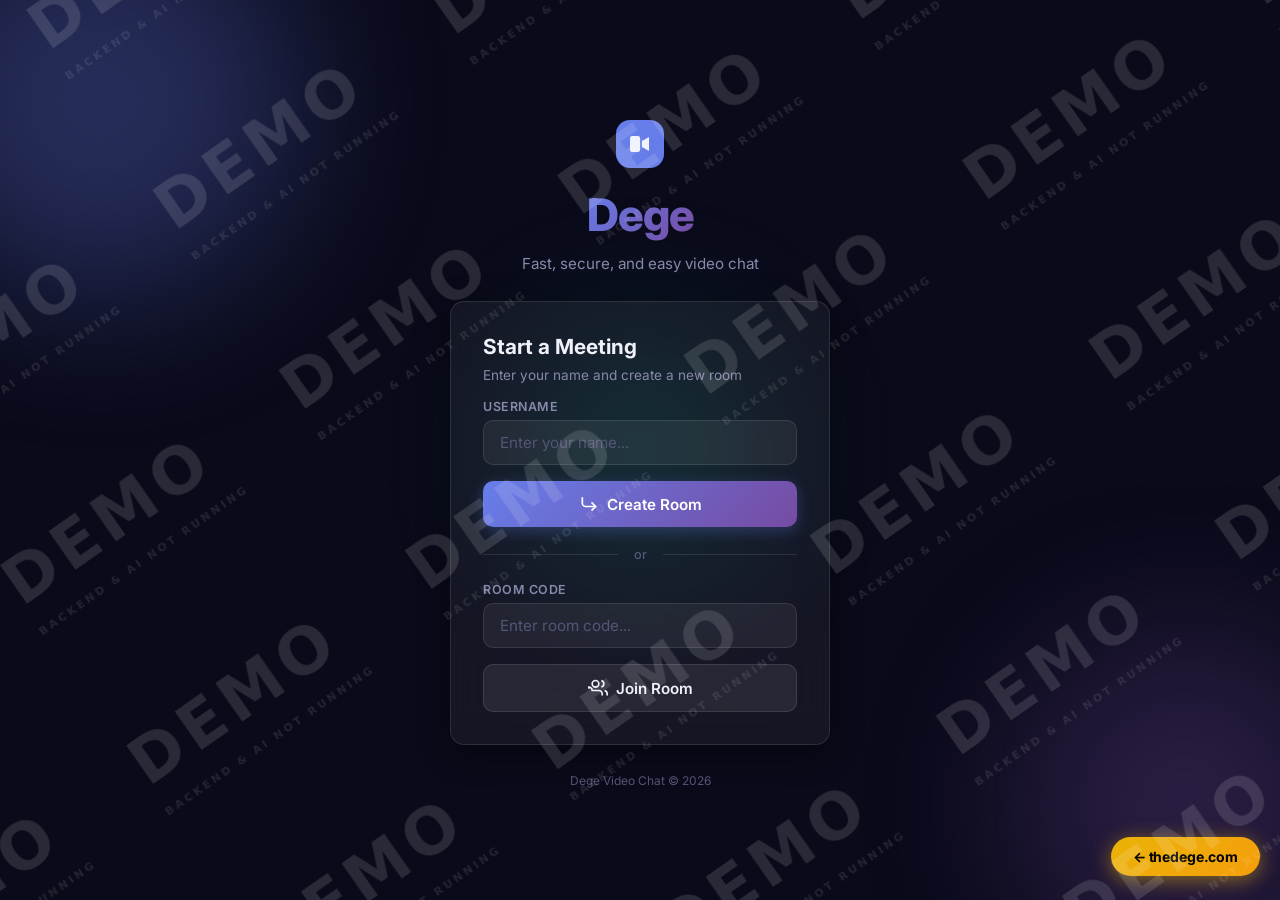
==== static/index.html @ 129a2645 "Initial commit: Dege-Video-Chat FastAPI WebRTC backend" ====
<!DOCTYPE html>
<html lang="tr">
<head>
    <meta charset="UTF-8">
    <meta name="viewport" content="width=device-width, initial-scale=1.0">
    <title>Dege Video Chat</title>
    <meta name="description" content="Dege - Fast, secure, easy video chat">
    <link rel="preconnect" href="https://fonts.googleapis.com">
    <link href="https://fonts.googleapis.com/css2?family=Inter:wght@300;400;500;600;700;800;900&display=swap" rel="stylesheet">
    <link rel="stylesheet" href="style.css">
</head>
<body class="landing-page">
    <style>
      .back-btn {
        position: fixed;
        bottom: 24px;
        right: 20px;
        z-index: 99999;
        background: linear-gradient(135deg, #eab308, #f59e0b);
        color: #000;
        padding: 11px 22px;
        border-radius: 50px;
        font-weight: 700;
        text-decoration: none;
        font-family: 'Inter', sans-serif;
        box-shadow: 0 4px 20px rgba(234,179,8,0.5);
        font-size: 14px;
        transition: all 0.2s;
        white-space: nowrap;
        display: flex;
        align-items: center;
        gap: 7px;
        animation: btnPulse 2.5s ease-in-out infinite;
        letter-spacing: -0.01em;
      }
      .back-btn:hover {
        transform: scale(1.06);
        box-shadow: 0 6px 28px rgba(234,179,8,0.7);
        animation: none;
      }
      @keyframes btnPulse {
        0%, 100% { box-shadow: 0 4px 20px rgba(234,179,8,0.5), 0 0 0 0 rgba(234,179,8,0.3); }
        50% { box-shadow: 0 4px 20px rgba(234,179,8,0.5), 0 0 0 8px rgba(234,179,8,0); }
      }
    </style>
    <a href="https://thedege.com" class="back-btn">
      &larr; thedege.com
    </a>
    <!-- DEMO Watermark -->
    <div style="position:fixed;inset:0;z-index:2147483647;pointer-events:none;overflow:hidden;">
      <svg xmlns='http://www.w3.org/2000/svg' width='100%' height='100%' style='position:absolute;inset:0;'>
        <defs>
          <pattern id='wm' x='0' y='0' width='340' height='220' patternUnits='userSpaceOnUse' patternTransform='rotate(-35)'>
            <text x='10' y='70' font-family='system-ui,sans-serif' font-size='64' font-weight='900' fill='rgba(255,255,255,0.13)' letter-spacing='6'>DEMO</text>
            <text x='10' y='105' font-family='system-ui,sans-serif' font-size='11' font-weight='700' fill='rgba(255,255,255,0.1)' letter-spacing='3'>BACKEND &amp; AI NOT RUNNING</text>
          </pattern>
        </defs>
        <rect width='100%' height='100%' fill='url(#wm)'/>
      </svg>
    </div>
    <!-- Animated background -->
    <div class="bg-animation">
        <div class="bg-orb bg-orb-1"></div>
        <div class="bg-orb bg-orb-2"></div>
        <div class="bg-orb bg-orb-3"></div>
    </div>

    <div class="landing-container">
        <!-- Logo / Brand -->
        <div class="brand">
            <div class="brand-icon">
                <svg width="48" height="48" viewBox="0 0 48 48" fill="none">
                    <rect width="48" height="48" rx="14" fill="url(#grad1)"/>
                    <path d="M14 18C14 16.8954 14.8954 16 16 16H22C23.1046 16 24 16.8954 24 18V30C24 31.1046 23.1046 32 22 32H16C14.8954 32 14 31.1046 14 30V18Z" fill="white" fill-opacity="0.9"/>
                    <path d="M26 21L33 17V31L26 27V21Z" fill="white" fill-opacity="0.9"/>
                    <defs>
                        <linearGradient id="grad1" x1="0" y1="0" x2="48" y2="48">
                            <stop stop-color="#667eea"/>
                            <stop offset="1" stop-color="#764ba2"/>
                        </linearGradient>
                    </defs>
                </svg>
            </div>
            <h1 class="brand-name">Dege</h1>
            <p class="brand-tagline">Fast, secure, and easy video chat</p>
        </div>

        <!-- Main Card -->
        <div class="glass-card landing-card">
            <h2 class="card-title">Start a Meeting</h2>
            <p class="card-subtitle">Enter your name and create a new room</p>

            <div class="input-group">
                <label for="username">Username</label>
                <input type="text" id="username" placeholder="Enter your name..." maxlength="20" autocomplete="off">
            </div>

            <button id="createRoomBtn" class="btn btn-primary" onclick="createRoom()">
                <svg width="20" height="20" viewBox="0 0 24 24" fill="none" stroke="currentColor" stroke-width="2">
                    <path d="M15 10l5 5-5 5"/>
                    <path d="M4 4v7a4 4 0 004 4h12"/>
                </svg>
                Create Room
            </button>

            <div class="divider">
                <span>or</span>
            </div>

            <div class="input-group">
                <label for="roomCode">Room Code</label>
                <input type="text" id="roomCode" placeholder="Enter room code..." maxlength="8" autocomplete="off">
            </div>

            <button class="btn btn-secondary" onclick="joinRoom()">
                <svg width="20" height="20" viewBox="0 0 24 24" fill="none" stroke="currentColor" stroke-width="2">
                    <path d="M17 21v-2a4 4 0 00-4-4H5a4 4 0 00-4-4v2"/>
                    <circle cx="9" cy="7" r="4"/>
                    <path d="M23 21v-2a4 4 0 00-3-3.87"/>
                    <path d="M16 3.13a4 4 0 010 7.75"/>
                </svg>
                Join Room
            </button>
        </div>

        <p class="footer-text">Dege Video Chat &copy; 2026</p>
    </div>

    <script>
        const usernameInput = document.getElementById('username');
        const roomCodeInput = document.getElementById('roomCode');

        usernameInput.addEventListener('keydown', (e) => {
            if (e.key === 'Enter') createRoom();
        });
        roomCodeInput.addEventListener('keydown', (e) => {
            if (e.key === 'Enter') joinRoom();
        });

        async function createRoom() {
            const username = usernameInput.value.trim();
            if (!username) {
                usernameInput.classList.add('shake');
                setTimeout(() => usernameInput.classList.remove('shake'), 500);
                return;
            }

            const res = await fetch('/create-room', { method: 'POST' });
            const data = await res.json();

            window.location.href = `/room/${data.room_id}?user=${encodeURIComponent(username)}`;
        }

        function joinRoom() {
            const username = usernameInput.value.trim();
            const code = roomCodeInput.value.trim();

            if (!username) {
                usernameInput.classList.add('shake');
                setTimeout(() => usernameInput.classList.remove('shake'), 500);
                return;
            }
            if (!code) {
                roomCodeInput.classList.add('shake');
                setTimeout(() => roomCodeInput.classList.remove('shake'), 500);
                return;
            }

            window.location.href = `/room/${code}?user=${encodeURIComponent(username)}`;
        }
    </script>
</body>
</html>
---- static/style.css ----
/* ===== RESET & BASE ===== */
*, *::before, *::after {
    margin: 0;
    padding: 0;
    box-sizing: border-box;
}

:root {
    --bg-primary: #0a0a1a;
    --bg-secondary: #12122a;
    --bg-card: rgba(255, 255, 255, 0.05);
    --bg-card-hover: rgba(255, 255, 255, 0.08);
    --border: rgba(255, 255, 255, 0.1);
    --border-focus: rgba(102, 126, 234, 0.5);
    --text-primary: #f0f0f8;
    --text-secondary: #8888aa;
    --text-muted: #555577;
    --accent: #667eea;
    --accent-2: #764ba2;
    --gradient: linear-gradient(135deg, #667eea 0%, #764ba2 100%);
    --success: #00d4aa;
    --danger: #ff4757;
    --warning: #ffa502;
    --radius: 14px;
    --radius-sm: 10px;
    --shadow: 0 8px 32px rgba(0,0,0,0.4);
}

html, body {
    height: 100%;
    font-family: 'Inter', -apple-system, BlinkMacSystemFont, sans-serif;
    background: var(--bg-primary);
    color: var(--text-primary);
    overflow: hidden;
    -webkit-font-smoothing: antialiased;
}

/* ===== BACKGROUND ANIMATION ===== */
.bg-animation {
    position: fixed;
    inset: 0;
    z-index: 0;
    overflow: hidden;
    pointer-events: none;
}

.bg-orb {
    position: absolute;
    border-radius: 50%;
    filter: blur(80px);
    opacity: 0.3;
    animation: orbFloat 20s ease-in-out infinite;
}

.bg-orb-1 {
    width: 400px; height: 400px;
    background: var(--accent);
    top: -100px; left: -100px;
    animation-delay: 0s;
}

.bg-orb-2 {
    width: 350px; height: 350px;
    background: var(--accent-2);
    bottom: -80px; right: -80px;
    animation-delay: -7s;
}

.bg-orb-3 {
    width: 250px; height: 250px;
    background: var(--success);
    top: 50%; left: 50%;
    transform: translate(-50%, -50%);
    animation-delay: -14s;
    opacity: 0.15;
}

@keyframes orbFloat {
    0%, 100% { transform: translate(0, 0) scale(1); }
    25% { transform: translate(60px, -40px) scale(1.1); }
    50% { transform: translate(-30px, 60px) scale(0.95); }
    75% { transform: translate(40px, 30px) scale(1.05); }
}

/* ===== GLASSMORPHISM CARD ===== */
.glass-card {
    background: var(--bg-card);
    backdrop-filter: blur(20px);
    -webkit-backdrop-filter: blur(20px);
    border: 1px solid var(--border);
    border-radius: var(--radius);
    box-shadow: var(--shadow);
}

/* ===== LANDING PAGE ===== */
.landing-page {
    display: flex;
    align-items: center;
    justify-content: center;
    min-height: 100vh;
    overflow-y: auto;
}

.landing-container {
    position: relative;
    z-index: 1;
    display: flex;
    flex-direction: column;
    align-items: center;
    gap: 28px;
    padding: 40px 20px;
    width: 100%;
    max-width: 420px;
}

.brand {
    text-align: center;
    display: flex;
    flex-direction: column;
    align-items: center;
    gap: 12px;
}

.brand-icon {
    width: 64px; height: 64px;
    display: flex; align-items: center; justify-content: center;
    animation: brandPulse 3s ease-in-out infinite;
}

.brand-icon.small { width: 48px; height: 48px; }
.brand-icon.tiny { width: 32px; height: 32px; }
.brand-icon.tiny svg { width: 28px; height: 28px; }

@keyframes brandPulse {
    0%, 100% { transform: scale(1); }
    50% { transform: scale(1.05); }
}

.brand-name {
    font-size: 2.8rem;
    font-weight: 800;
    background: var(--gradient);
    -webkit-background-clip: text;
    -webkit-text-fill-color: transparent;
    background-clip: text;
    letter-spacing: -1px;
}

.brand-tagline {
    color: var(--text-secondary);
    font-size: 0.95rem;
    font-weight: 400;
}

.landing-card {
    width: 100%;
    padding: 32px;
    display: flex;
    flex-direction: column;
    gap: 16px;
}

.card-title {
    font-size: 1.3rem;
    font-weight: 700;
}

.card-subtitle {
    color: var(--text-secondary);
    font-size: 0.85rem;
    margin-top: -8px;
}

/* ===== INPUTS ===== */
.input-group {
    display: flex;
    flex-direction: column;
    gap: 6px;
}

.input-group label {
    font-size: 0.78rem;
    font-weight: 600;
    color: var(--text-secondary);
    text-transform: uppercase;
    letter-spacing: 0.5px;
}

input[type="text"] {
    width: 100%;
    padding: 12px 16px;
    background: rgba(255,255,255,0.06);
    border: 1px solid var(--border);
    border-radius: var(--radius-sm);
    color: var(--text-primary);
    font-family: inherit;
    font-size: 0.95rem;
    outline: none;
    transition: all 0.2s;
}

input[type="text"]::placeholder {
    color: var(--text-muted);
}

input[type="text"]:focus {
    border-color: var(--border-focus);
    background: rgba(255,255,255,0.08);
    box-shadow: 0 0 0 3px rgba(102, 126, 234, 0.15);
}

/* ===== BUTTONS ===== */
.btn {
    display: inline-flex;
    align-items: center;
    justify-content: center;
    gap: 8px;
    padding: 13px 24px;
    border: none;
    border-radius: var(--radius-sm);
    font-family: inherit;
    font-size: 0.95rem;
    font-weight: 600;
    cursor: pointer;
    transition: all 0.25s;
}

.btn-primary {
    background: var(--gradient);
    color: white;
    box-shadow: 0 4px 15px rgba(102, 126, 234, 0.3);
}

.btn-primary:hover {
    transform: translateY(-2px);
    box-shadow: 0 6px 25px rgba(102, 126, 234, 0.45);
}

.btn-primary:active {
    transform: translateY(0);
}

.btn-secondary {
    background: rgba(255,255,255,0.08);
    color: var(--text-primary);
    border: 1px solid var(--border);
}

.btn-secondary:hover {
    background: rgba(255,255,255,0.12);
    border-color: rgba(255,255,255,0.2);
}

.btn-icon {
    display: inline-flex;
    align-items: center;
    gap: 6px;
    padding: 8px 14px;
    background: rgba(255,255,255,0.08);
    border: 1px solid var(--border);
    border-radius: var(--radius-sm);
    color: var(--text-primary);
    font-family: inherit;
    font-size: 0.82rem;
    font-weight: 500;
    cursor: pointer;
    transition: all 0.2s;
}

.btn-icon:hover {
    background: rgba(255,255,255,0.15);
}

.btn-icon.small {
    padding: 6px;
    border: none;
    background: transparent;
}

.btn-icon.small:hover {
    background: rgba(255,255,255,0.1);
}

/* ===== DIVIDER ===== */
.divider {
    display: flex;
    align-items: center;
    gap: 16px;
    margin: 4px 0;
}

.divider::before, .divider::after {
    content: '';
    flex: 1;
    height: 1px;
    background: var(--border);
}

.divider span {
    color: var(--text-muted);
    font-size: 0.8rem;
    font-weight: 500;
}

/* ===== SHAKE ANIMATION ===== */
@keyframes shake {
    0%, 100% { transform: translateX(0); }
    20% { transform: translateX(-8px); }
    40% { transform: translateX(8px); }
    60% { transform: translateX(-4px); }
    80% { transform: translateX(4px); }
}

.shake {
    animation: shake 0.4s ease;
    border-color: var(--danger) !important;
}

.footer-text {
    color: var(--text-muted);
    font-size: 0.75rem;
}

/* ===== ROOM PAGE ===== */
.room-page {
    display: flex;
    flex-direction: column;
    height: 100vh;
}

/* Room Header */
.room-header {
    display: flex;
    align-items: center;
    justify-content: space-between;
    padding: 10px 20px;
    background: rgba(10, 10, 26, 0.85);
    backdrop-filter: blur(12px);
    border-bottom: 1px solid var(--border);
    z-index: 10;
    flex-shrink: 0;
}

.room-header-left {
    display: flex;
    align-items: center;
    gap: 10px;
}

.room-title {
    font-size: 1.1rem;
    font-weight: 700;
    background: var(--gradient);
    -webkit-background-clip: text;
    -webkit-text-fill-color: transparent;
    background-clip: text;
}

.room-id-badge {
    padding: 4px 10px;
    background: rgba(255,255,255,0.08);
    border: 1px solid var(--border);
    border-radius: 20px;
    font-size: 0.75rem;
    font-weight: 500;
    color: var(--text-secondary);
    font-family: 'Courier New', monospace;
}

.room-header-right {
    display: flex;
    align-items: center;
    gap: 12px;
}

.participant-count {
    display: flex;
    align-items: center;
    gap: 5px;
    color: var(--text-secondary);
    font-size: 0.85rem;
    font-weight: 500;
}

/* ===== MAIN CONTENT ===== */
.room-main {
    display: flex;
    flex: 1;
    overflow: hidden;
}

.video-area {
    flex: 1;
    display: flex;
    align-items: center;
    justify-content: center;
    padding: 16px;
    overflow: hidden;
}

.video-grid {
    display: grid;
    gap: 12px;
    width: 100%;
    height: 100%;
    grid-template-columns: 1fr;
    grid-auto-rows: 1fr;
}

/* Dynamic grid based on participant count */
.video-grid.grid-2 { grid-template-columns: 1fr 1fr; }
.video-grid.grid-3 { grid-template-columns: 1fr 1fr; }
.video-grid.grid-4 { grid-template-columns: 1fr 1fr; }
.video-grid.grid-5,
.video-grid.grid-6 { grid-template-columns: 1fr 1fr 1fr; }

/* ===== VIDEO CARDS ===== */
.video-card {
    position: relative;
    background: var(--bg-secondary);
    border-radius: var(--radius);
    overflow: hidden;
    border: 1px solid var(--border);
    transition: border-color 0.3s;
}

.video-card:hover {
    border-color: rgba(255,255,255,0.2);
}

.video-card video {
    width: 100%;
    height: 100%;
    object-fit: cover;
    display: block;
}

.video-card.local video {
    transform: scaleX(-1);
}

.video-label {
    position: absolute;
    bottom: 10px;
    left: 10px;
    display: flex;
    align-items: center;
    gap: 6px;
}

.video-name {
    padding: 4px 10px;
    background: rgba(0,0,0,0.6);
    backdrop-filter: blur(8px);
    border-radius: 8px;
    font-size: 0.78rem;
    font-weight: 600;
    color: white;
}

.video-no-cam {
    position: absolute;
    inset: 0;
    display: flex;
    align-items: center;
    justify-content: center;
    background: var(--bg-secondary);
}

.avatar-circle {
    width: 80px;
    height: 80px;
    border-radius: 50%;
    background: var(--gradient);
    display: flex;
    align-items: center;
    justify-content: center;
    font-size: 2rem;
    font-weight: 700;
    color: white;
    text-transform: uppercase;
}

/* ===== CHAT PANEL ===== */
.chat-panel {
    width: 340px;
    display: flex;
    flex-direction: column;
    background: rgba(10, 10, 26, 0.6);
    backdrop-filter: blur(12px);
    border-left: 1px solid var(--border);
    transition: width 0.3s ease, opacity 0.3s ease;
    flex-shrink: 0;
}

.chat-panel.hidden {
    width: 0;
    opacity: 0;
    overflow: hidden;
    border: none;
}

.chat-header {
    display: flex;
    align-items: center;
    justify-content: space-between;
    padding: 14px 16px;
    border-bottom: 1px solid var(--border);
}

.chat-header h3 {
    font-size: 0.95rem;
    font-weight: 700;
}

.chat-messages {
    flex: 1;
    overflow-y: auto;
    padding: 12px;
    display: flex;
    flex-direction: column;
    gap: 8px;
}

.chat-messages::-webkit-scrollbar {
    width: 4px;
}

.chat-messages::-webkit-scrollbar-thumb {
    background: rgba(255,255,255,0.15);
    border-radius: 4px;
}

.chat-welcome {
    text-align: center;
    color: var(--text-muted);
    font-size: 0.85rem;
    padding: 20px 0;
}

.chat-msg {
    display: flex;
    flex-direction: column;
    gap: 2px;
    animation: msgSlideIn 0.3s ease;
}

@keyframes msgSlideIn {
    from { opacity: 0; transform: translateY(10px); }
    to { opacity: 1; transform: translateY(0); }
}

.chat-msg-header {
    display: flex;
    align-items: center;
    gap: 8px;
}

.chat-msg-name {
    font-size: 0.78rem;
    font-weight: 700;
    color: var(--accent);
}

.chat-msg-name.self {
    color: var(--success);
}

.chat-msg-time {
    font-size: 0.68rem;
    color: var(--text-muted);
}

.chat-msg-text {
    font-size: 0.88rem;
    color: var(--text-primary);
    line-height: 1.4;
    padding: 8px 12px;
    background: rgba(255,255,255,0.05);
    border-radius: 0 var(--radius-sm) var(--radius-sm) var(--radius-sm);
    word-break: break-word;
}

.chat-msg.self .chat-msg-text {
    background: rgba(102, 126, 234, 0.15);
    border-radius: var(--radius-sm) 0 var(--radius-sm) var(--radius-sm);
}

.chat-msg-system {
    text-align: center;
    color: var(--text-muted);
    font-size: 0.78rem;
    padding: 4px 0;
    font-style: italic;
}

.chat-input-area {
    display: flex;
    gap: 8px;
    padding: 12px;
    border-top: 1px solid var(--border);
}

.chat-input-area input {
    flex: 1;
    padding: 10px 14px;
    background: rgba(255,255,255,0.06);
    border: 1px solid var(--border);
    border-radius: var(--radius-sm);
    color: var(--text-primary);
    font-family: inherit;
    font-size: 0.88rem;
    outline: none;
    transition: border-color 0.2s;
}

.chat-input-area input:focus {
    border-color: var(--border-focus);
}

.btn-send {
    width: 42px;
    height: 42px;
    display: flex;
    align-items: center;
    justify-content: center;
    background: var(--gradient);
    border: none;
    border-radius: var(--radius-sm);
    color: white;
    cursor: pointer;
    transition: all 0.2s;
    flex-shrink: 0;
}

.btn-send:hover {
    transform: scale(1.05);
    box-shadow: 0 4px 15px rgba(102, 126, 234, 0.4);
}

/* ===== CONTROL BAR ===== */
.control-bar {
    display: flex;
    align-items: center;
    justify-content: center;
    padding: 12px 20px;
    background: rgba(10, 10, 26, 0.85);
    backdrop-filter: blur(12px);
    border-top: 1px solid var(--border);
    z-index: 10;
    flex-shrink: 0;
}

.controls-center {
    display: flex;
    align-items: center;
    gap: 10px;
}

.control-btn {
    width: 52px;
    height: 52px;
    display: flex;
    align-items: center;
    justify-content: center;
    background: rgba(255,255,255,0.08);
    border: 1px solid var(--border);
    border-radius: 50%;
    color: var(--text-primary);
    cursor: pointer;
    transition: all 0.25s;
    position: relative;
}

.control-btn:hover {
    background: rgba(255,255,255,0.15);
    transform: scale(1.08);
}

.control-btn.active {
    background: rgba(102, 126, 234, 0.2);
    border-color: var(--accent);
    color: var(--accent);
}

.control-btn.muted {
    background: rgba(255, 71, 87, 0.15);
    border-color: var(--danger);
    color: var(--danger);
}

.control-btn.danger {
    background: rgba(255, 71, 87, 0.15);
    border-color: var(--danger);
    color: var(--danger);
}

.control-btn.danger:hover {
    background: var(--danger);
    color: white;
}

.chat-badge {
    position: absolute;
    top: -4px;
    right: -4px;
    min-width: 20px;
    height: 20px;
    padding: 0 5px;
    background: var(--danger);
    border-radius: 10px;
    font-size: 0.7rem;
    font-weight: 700;
    color: white;
    display: flex;
    align-items: center;
    justify-content: center;
}

/* ===== MODAL ===== */
.modal-overlay {
    position: fixed;
    inset: 0;
    z-index: 100;
    background: rgba(0,0,0,0.7);
    backdrop-filter: blur(8px);
    display: flex;
    align-items: center;
    justify-content: center;
    padding: 20px;
}

.modal-card {
    width: 100%;
    max-width: 380px;
    padding: 32px;
    display: flex;
    flex-direction: column;
    align-items: center;
    gap: 16px;
    text-align: center;
    animation: modalIn 0.3s ease;
}

@keyframes modalIn {
    from { opacity: 0; transform: scale(0.9) translateY(20px); }
    to { opacity: 1; transform: scale(1) translateY(0); }
}

.modal-card h2 {
    font-size: 1.3rem;
    font-weight: 700;
}

.modal-card .input-group {
    width: 100%;
}

.modal-card .btn {
    width: 100%;
}

/* ===== TOAST ===== */
.toast {
    position: fixed;
    bottom: 90px;
    left: 50%;
    transform: translateX(-50%) translateY(20px);
    padding: 10px 20px;
    background: rgba(0, 212, 170, 0.9);
    backdrop-filter: blur(8px);
    border-radius: var(--radius-sm);
    color: white;
    font-size: 0.85rem;
    font-weight: 600;
    pointer-events: none;
    opacity: 0;
    transition: all 0.3s ease;
    z-index: 50;
}

.toast.show {
    opacity: 1;
    transform: translateX(-50%) translateY(0);
}

/* ===== RESPONSIVE ===== */
@media (max-width: 768px) {
    .chat-panel {
        position: fixed;
        right: 0;
        top: 0;
        bottom: 0;
        width: 100%;
        max-width: 340px;
        z-index: 20;
        background: rgba(10, 10, 26, 0.95);
    }

    .chat-panel.hidden {
        transform: translateX(100%);
        width: 100%;
        max-width: 340px;
        opacity: 1;
    }

    .btn-icon-label {
        display: none;
    }

    .video-grid.grid-2 {
        grid-template-columns: 1fr;
    }
}
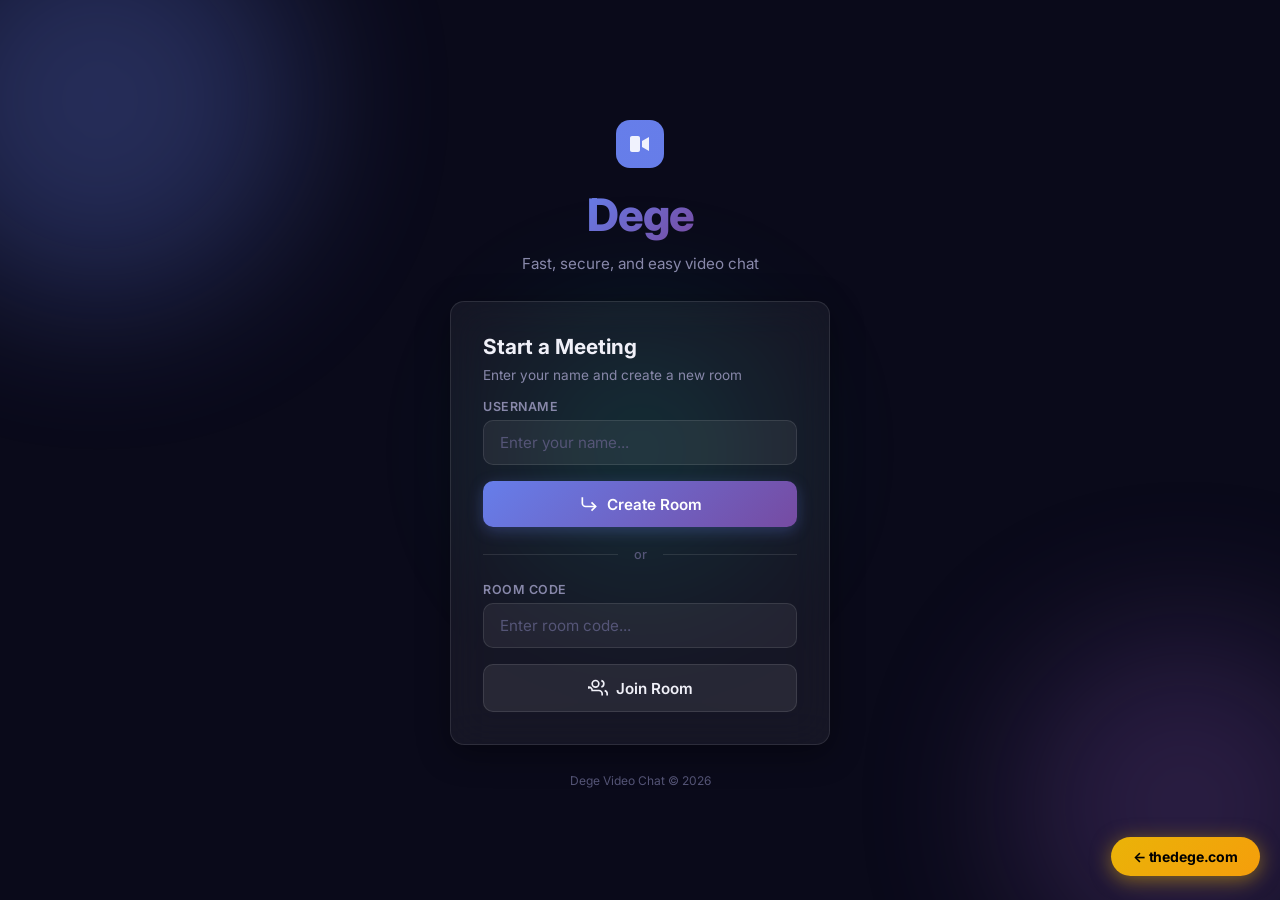
==== commit e8730afb: "Force update static paths" ====
--- a/static/index.html
+++ b/static/index.html
@@ -46,18 +46,6 @@
     <a href="https://thedege.com" class="back-btn">
       &larr; thedege.com
     </a>
-    <!-- DEMO Watermark -->
-    <div style="position:fixed;inset:0;z-index:2147483647;pointer-events:none;overflow:hidden;">
-      <svg xmlns='http://www.w3.org/2000/svg' width='100%' height='100%' style='position:absolute;inset:0;'>
-        <defs>
-          <pattern id='wm' x='0' y='0' width='340' height='220' patternUnits='userSpaceOnUse' patternTransform='rotate(-35)'>
-            <text x='10' y='70' font-family='system-ui,sans-serif' font-size='64' font-weight='900' fill='rgba(255,255,255,0.13)' letter-spacing='6'>DEMO</text>
-            <text x='10' y='105' font-family='system-ui,sans-serif' font-size='11' font-weight='700' fill='rgba(255,255,255,0.1)' letter-spacing='3'>BACKEND &amp; AI NOT RUNNING</text>
-          </pattern>
-        </defs>
-        <rect width='100%' height='100%' fill='url(#wm)'/>
-      </svg>
-    </div>
     <!-- Animated background -->
     <div class="bg-animation">
         <div class="bg-orb bg-orb-1"></div>
@@ -145,10 +133,11 @@
                 return;
             }
 
-            const res = await fetch('/create-room', { method: 'POST' });
+            const BACKEND = 'https://dege-video-chat.onrender.com';
+            const res = await fetch(`${BACKEND}/create-room`, { method: 'POST' });
             const data = await res.json();
 
-            window.location.href = `/room/${data.room_id}?user=${encodeURIComponent(username)}`;
+            window.location.href = `${BACKEND}/room/${data.room_id}?user=${encodeURIComponent(username)}`;
         }
 
         function joinRoom() {
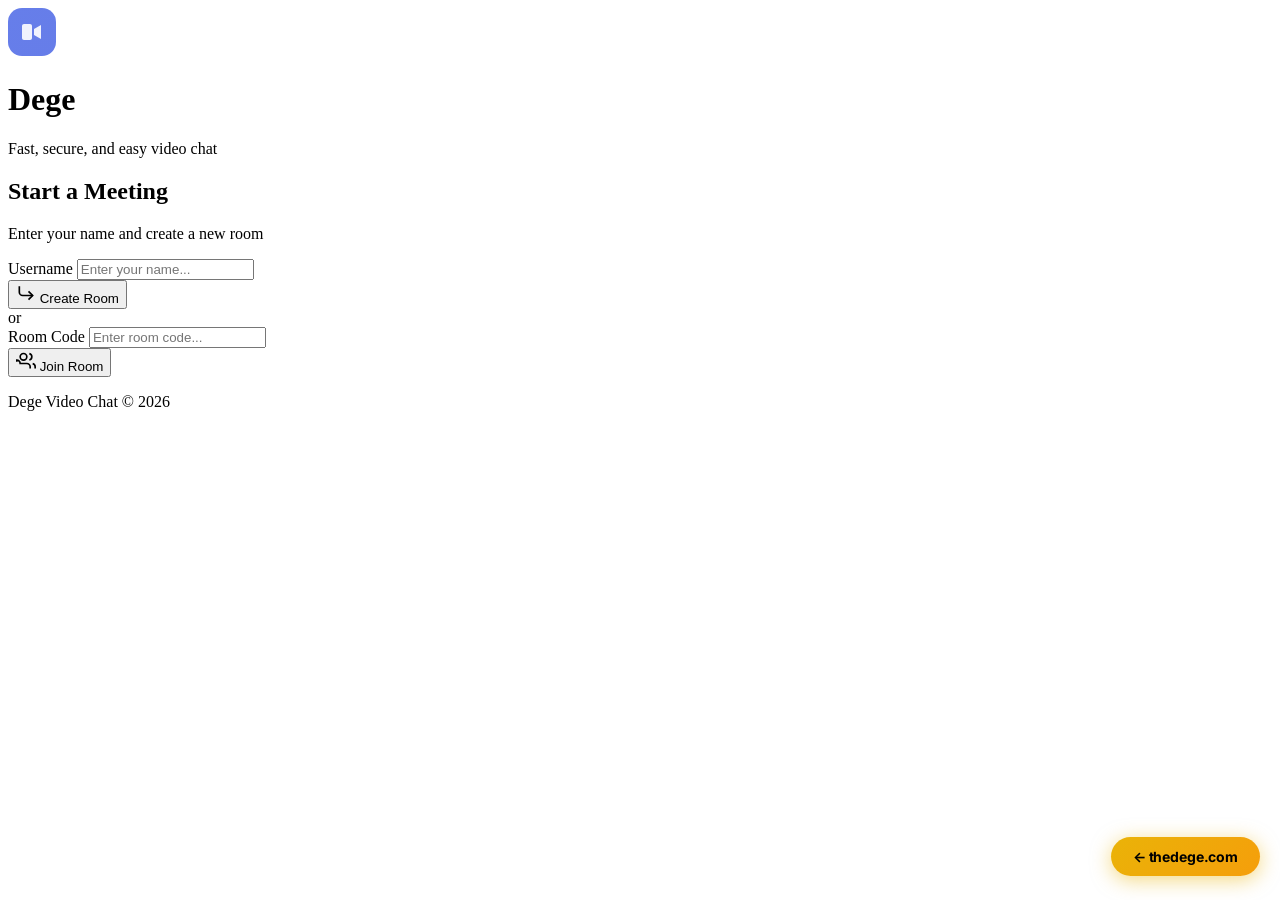
==== commit 45f806d3: "Fix: Use absolute paths for CSS and JS to support sub-routes" ====
--- a/static/index.html
+++ b/static/index.html
@@ -7,7 +7,7 @@
     <meta name="description" content="Dege - Fast, secure, easy video chat">
     <link rel="preconnect" href="https://fonts.googleapis.com">
     <link href="https://fonts.googleapis.com/css2?family=Inter:wght@300;400;500;600;700;800;900&display=swap" rel="stylesheet">
-    <link rel="stylesheet" href="style.css">
+    <link rel="stylesheet" href="/style.css">
 </head>
 <body class="landing-page">
     <style>
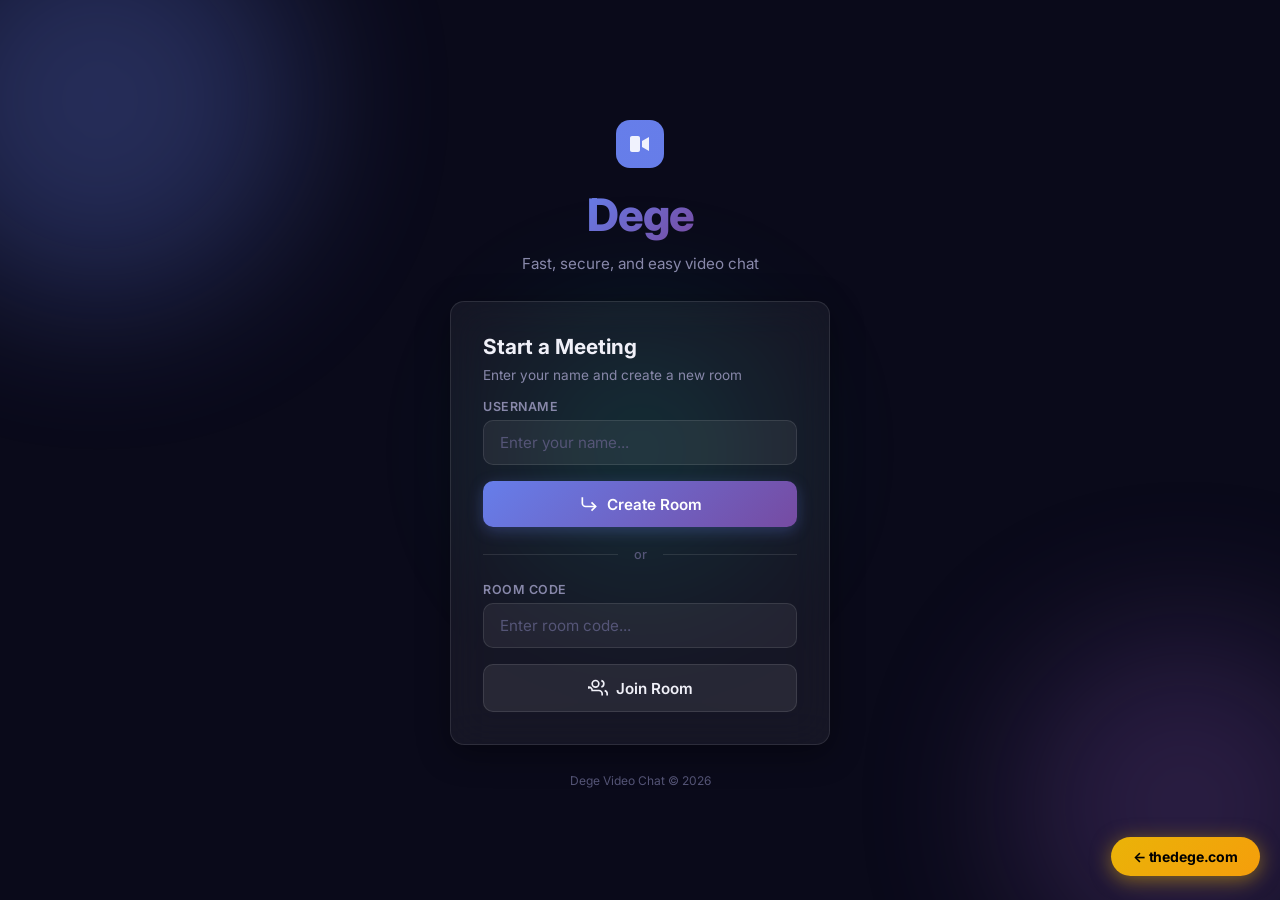
==== commit c0c74d05: "Switch to query-string routing for universal compatibility" ====
--- a/static/index.html
+++ b/static/index.html
@@ -7,7 +7,7 @@
     <meta name="description" content="Dege - Fast, secure, easy video chat">
     <link rel="preconnect" href="https://fonts.googleapis.com">
     <link href="https://fonts.googleapis.com/css2?family=Inter:wght@300;400;500;600;700;800;900&display=swap" rel="stylesheet">
-    <link rel="stylesheet" href="/style.css">
+    <link rel="stylesheet" href="style.css">
 </head>
 <body class="landing-page">
     <style>
@@ -137,7 +137,7 @@
             const res = await fetch(`${BACKEND}/create-room`, { method: 'POST' });
             const data = await res.json();
 
-            window.location.href = `${BACKEND}/room/${data.room_id}?user=${encodeURIComponent(username)}`;
+            window.location.href = `room.html?room=${data.room_id}&user=${encodeURIComponent(username)}`;
         }
 
         function joinRoom() {
@@ -155,7 +155,7 @@
                 return;
             }
 
-            window.location.href = `/room/${code}?user=${encodeURIComponent(username)}`;
+            window.location.href = `room.html?room=${code}&user=${encodeURIComponent(username)}`;
         }
     </script>
 </body>
--- a/static/style.css
+++ b/static/style.css
@@ -0,0 +1,814 @@
+/* ===== RESET & BASE ===== */
+*, *::before, *::after {
+    margin: 0;
+    padding: 0;
+    box-sizing: border-box;
+}
+
+:root {
+    --bg-primary: #0a0a1a;
+    --bg-secondary: #12122a;
+    --bg-card: rgba(255, 255, 255, 0.05);
+    --bg-card-hover: rgba(255, 255, 255, 0.08);
+    --border: rgba(255, 255, 255, 0.1);
+    --border-focus: rgba(102, 126, 234, 0.5);
+    --text-primary: #f0f0f8;
+    --text-secondary: #8888aa;
+    --text-muted: #555577;
+    --accent: #667eea;
+    --accent-2: #764ba2;
+    --gradient: linear-gradient(135deg, #667eea 0%, #764ba2 100%);
+    --success: #00d4aa;
+    --danger: #ff4757;
+    --warning: #ffa502;
+    --radius: 14px;
+    --radius-sm: 10px;
+    --shadow: 0 8px 32px rgba(0,0,0,0.4);
+}
+
+html, body {
+    height: 100%;
+    font-family: 'Inter', -apple-system, BlinkMacSystemFont, sans-serif;
+    background: var(--bg-primary);
+    color: var(--text-primary);
+    overflow: hidden;
+    -webkit-font-smoothing: antialiased;
+}
+
+/* ===== BACKGROUND ANIMATION ===== */
+.bg-animation {
+    position: fixed;
+    inset: 0;
+    z-index: 0;
+    overflow: hidden;
+    pointer-events: none;
+}
+
+.bg-orb {
+    position: absolute;
+    border-radius: 50%;
+    filter: blur(80px);
+    opacity: 0.3;
+    animation: orbFloat 20s ease-in-out infinite;
+}
+
+.bg-orb-1 {
+    width: 400px; height: 400px;
+    background: var(--accent);
+    top: -100px; left: -100px;
+    animation-delay: 0s;
+}
+
+.bg-orb-2 {
+    width: 350px; height: 350px;
+    background: var(--accent-2);
+    bottom: -80px; right: -80px;
+    animation-delay: -7s;
+}
+
+.bg-orb-3 {
+    width: 250px; height: 250px;
+    background: var(--success);
+    top: 50%; left: 50%;
+    transform: translate(-50%, -50%);
+    animation-delay: -14s;
+    opacity: 0.15;
+}
+
+@keyframes orbFloat {
+    0%, 100% { transform: translate(0, 0) scale(1); }
+    25% { transform: translate(60px, -40px) scale(1.1); }
+    50% { transform: translate(-30px, 60px) scale(0.95); }
+    75% { transform: translate(40px, 30px) scale(1.05); }
+}
+
+/* ===== GLASSMORPHISM CARD ===== */
+.glass-card {
+    background: var(--bg-card);
+    backdrop-filter: blur(20px);
+    -webkit-backdrop-filter: blur(20px);
+    border: 1px solid var(--border);
+    border-radius: var(--radius);
+    box-shadow: var(--shadow);
+}
+
+/* ===== LANDING PAGE ===== */
+.landing-page {
+    display: flex;
+    align-items: center;
+    justify-content: center;
+    min-height: 100vh;
+    overflow-y: auto;
+}
+
+.landing-container {
+    position: relative;
+    z-index: 1;
+    display: flex;
+    flex-direction: column;
+    align-items: center;
+    gap: 28px;
+    padding: 40px 20px;
+    width: 100%;
+    max-width: 420px;
+}
+
+.brand {
+    text-align: center;
+    display: flex;
+    flex-direction: column;
+    align-items: center;
+    gap: 12px;
+}
+
+.brand-icon {
+    width: 64px; height: 64px;
+    display: flex; align-items: center; justify-content: center;
+    animation: brandPulse 3s ease-in-out infinite;
+}
+
+.brand-icon.small { width: 48px; height: 48px; }
+.brand-icon.tiny { width: 32px; height: 32px; }
+.brand-icon.tiny svg { width: 28px; height: 28px; }
+
+@keyframes brandPulse {
+    0%, 100% { transform: scale(1); }
+    50% { transform: scale(1.05); }
+}
+
+.brand-name {
+    font-size: 2.8rem;
+    font-weight: 800;
+    background: var(--gradient);
+    -webkit-background-clip: text;
+    -webkit-text-fill-color: transparent;
+    background-clip: text;
+    letter-spacing: -1px;
+}
+
+.brand-tagline {
+    color: var(--text-secondary);
+    font-size: 0.95rem;
+    font-weight: 400;
+}
+
+.landing-card {
+    width: 100%;
+    padding: 32px;
+    display: flex;
+    flex-direction: column;
+    gap: 16px;
+}
+
+.card-title {
+    font-size: 1.3rem;
+    font-weight: 700;
+}
+
+.card-subtitle {
+    color: var(--text-secondary);
+    font-size: 0.85rem;
+    margin-top: -8px;
+}
+
+/* ===== INPUTS ===== */
+.input-group {
+    display: flex;
+    flex-direction: column;
+    gap: 6px;
+}
+
+.input-group label {
+    font-size: 0.78rem;
+    font-weight: 600;
+    color: var(--text-secondary);
+    text-transform: uppercase;
+    letter-spacing: 0.5px;
+}
+
+input[type="text"] {
+    width: 100%;
+    padding: 12px 16px;
+    background: rgba(255,255,255,0.06);
+    border: 1px solid var(--border);
+    border-radius: var(--radius-sm);
+    color: var(--text-primary);
+    font-family: inherit;
+    font-size: 0.95rem;
+    outline: none;
+    transition: all 0.2s;
+}
+
+input[type="text"]::placeholder {
+    color: var(--text-muted);
+}
+
+input[type="text"]:focus {
+    border-color: var(--border-focus);
+    background: rgba(255,255,255,0.08);
+    box-shadow: 0 0 0 3px rgba(102, 126, 234, 0.15);
+}
+
+/* ===== BUTTONS ===== */
+.btn {
+    display: inline-flex;
+    align-items: center;
+    justify-content: center;
+    gap: 8px;
+    padding: 13px 24px;
+    border: none;
+    border-radius: var(--radius-sm);
+    font-family: inherit;
+    font-size: 0.95rem;
+    font-weight: 600;
+    cursor: pointer;
+    transition: all 0.25s;
+}
+
+.btn-primary {
+    background: var(--gradient);
+    color: white;
+    box-shadow: 0 4px 15px rgba(102, 126, 234, 0.3);
+}
+
+.btn-primary:hover {
+    transform: translateY(-2px);
+    box-shadow: 0 6px 25px rgba(102, 126, 234, 0.45);
+}
+
+.btn-primary:active {
+    transform: translateY(0);
+}
+
+.btn-secondary {
+    background: rgba(255,255,255,0.08);
+    color: var(--text-primary);
+    border: 1px solid var(--border);
+}
+
+.btn-secondary:hover {
+    background: rgba(255,255,255,0.12);
+    border-color: rgba(255,255,255,0.2);
+}
+
+.btn-icon {
+    display: inline-flex;
+    align-items: center;
+    gap: 6px;
+    padding: 8px 14px;
+    background: rgba(255,255,255,0.08);
+    border: 1px solid var(--border);
+    border-radius: var(--radius-sm);
+    color: var(--text-primary);
+    font-family: inherit;
+    font-size: 0.82rem;
+    font-weight: 500;
+    cursor: pointer;
+    transition: all 0.2s;
+}
+
+.btn-icon:hover {
+    background: rgba(255,255,255,0.15);
+}
+
+.btn-icon.small {
+    padding: 6px;
+    border: none;
+    background: transparent;
+}
+
+.btn-icon.small:hover {
+    background: rgba(255,255,255,0.1);
+}
+
+/* ===== DIVIDER ===== */
+.divider {
+    display: flex;
+    align-items: center;
+    gap: 16px;
+    margin: 4px 0;
+}
+
+.divider::before, .divider::after {
+    content: '';
+    flex: 1;
+    height: 1px;
+    background: var(--border);
+}
+
+.divider span {
+    color: var(--text-muted);
+    font-size: 0.8rem;
+    font-weight: 500;
+}
+
+/* ===== SHAKE ANIMATION ===== */
+@keyframes shake {
+    0%, 100% { transform: translateX(0); }
+    20% { transform: translateX(-8px); }
+    40% { transform: translateX(8px); }
+    60% { transform: translateX(-4px); }
+    80% { transform: translateX(4px); }
+}
+
+.shake {
+    animation: shake 0.4s ease;
+    border-color: var(--danger) !important;
+}
+
+.footer-text {
+    color: var(--text-muted);
+    font-size: 0.75rem;
+}
+
+/* ===== ROOM PAGE ===== */
+.room-page {
+    display: flex;
+    flex-direction: column;
+    height: 100vh;
+}
+
+/* Room Header */
+.room-header {
+    display: flex;
+    align-items: center;
+    justify-content: space-between;
+    padding: 10px 20px;
+    background: rgba(10, 10, 26, 0.85);
+    backdrop-filter: blur(12px);
+    border-bottom: 1px solid var(--border);
+    z-index: 10;
+    flex-shrink: 0;
+}
+
+.room-header-left {
+    display: flex;
+    align-items: center;
+    gap: 10px;
+}
+
+.room-title {
+    font-size: 1.1rem;
+    font-weight: 700;
+    background: var(--gradient);
+    -webkit-background-clip: text;
+    -webkit-text-fill-color: transparent;
+    background-clip: text;
+}
+
+.room-id-badge {
+    padding: 4px 10px;
+    background: rgba(255,255,255,0.08);
+    border: 1px solid var(--border);
+    border-radius: 20px;
+    font-size: 0.75rem;
+    font-weight: 500;
+    color: var(--text-secondary);
+    font-family: 'Courier New', monospace;
+}
+
+.room-header-right {
+    display: flex;
+    align-items: center;
+    gap: 12px;
+}
+
+.participant-count {
+    display: flex;
+    align-items: center;
+    gap: 5px;
+    color: var(--text-secondary);
+    font-size: 0.85rem;
+    font-weight: 500;
+}
+
+/* ===== MAIN CONTENT ===== */
+.room-main {
+    display: flex;
+    flex: 1;
+    overflow: hidden;
+}
+
+.video-area {
+    flex: 1;
+    display: flex;
+    align-items: center;
+    justify-content: center;
+    padding: 16px;
+    overflow: hidden;
+}
+
+.video-grid {
+    display: grid;
+    gap: 12px;
+    width: 100%;
+    height: 100%;
+    grid-template-columns: 1fr;
+    grid-auto-rows: 1fr;
+}
+
+/* Dynamic grid based on participant count */
+.video-grid.grid-2 { grid-template-columns: 1fr 1fr; }
+.video-grid.grid-3 { grid-template-columns: 1fr 1fr; }
+.video-grid.grid-4 { grid-template-columns: 1fr 1fr; }
+.video-grid.grid-5,
+.video-grid.grid-6 { grid-template-columns: 1fr 1fr 1fr; }
+
+/* ===== VIDEO CARDS ===== */
+.video-card {
+    position: relative;
+    background: var(--bg-secondary);
+    border-radius: var(--radius);
+    overflow: hidden;
+    border: 1px solid var(--border);
+    transition: border-color 0.3s;
+}
+
+.video-card:hover {
+    border-color: rgba(255,255,255,0.2);
+}
+
+.video-card video {
+    width: 100%;
+    height: 100%;
+    object-fit: cover;
+    display: block;
+}
+
+.video-card.local video {
+    transform: scaleX(-1);
+}
+
+.video-label {
+    position: absolute;
+    bottom: 10px;
+    left: 10px;
+    display: flex;
+    align-items: center;
+    gap: 6px;
+}
+
+.video-name {
+    padding: 4px 10px;
+    background: rgba(0,0,0,0.6);
+    backdrop-filter: blur(8px);
+    border-radius: 8px;
+    font-size: 0.78rem;
+    font-weight: 600;
+    color: white;
+}
+
+.video-no-cam {
+    position: absolute;
+    inset: 0;
+    display: flex;
+    align-items: center;
+    justify-content: center;
+    background: var(--bg-secondary);
+}
+
+.avatar-circle {
+    width: 80px;
+    height: 80px;
+    border-radius: 50%;
+    background: var(--gradient);
+    display: flex;
+    align-items: center;
+    justify-content: center;
+    font-size: 2rem;
+    font-weight: 700;
+    color: white;
+    text-transform: uppercase;
+}
+
+/* ===== CHAT PANEL ===== */
+.chat-panel {
+    width: 340px;
+    display: flex;
+    flex-direction: column;
+    background: rgba(10, 10, 26, 0.6);
+    backdrop-filter: blur(12px);
+    border-left: 1px solid var(--border);
+    transition: width 0.3s ease, opacity 0.3s ease;
+    flex-shrink: 0;
+}
+
+.chat-panel.hidden {
+    width: 0;
+    opacity: 0;
+    overflow: hidden;
+    border: none;
+}
+
+.chat-header {
+    display: flex;
+    align-items: center;
+    justify-content: space-between;
+    padding: 14px 16px;
+    border-bottom: 1px solid var(--border);
+}
+
+.chat-header h3 {
+    font-size: 0.95rem;
+    font-weight: 700;
+}
+
+.chat-messages {
+    flex: 1;
+    overflow-y: auto;
+    padding: 12px;
+    display: flex;
+    flex-direction: column;
+    gap: 8px;
+}
+
+.chat-messages::-webkit-scrollbar {
+    width: 4px;
+}
+
+.chat-messages::-webkit-scrollbar-thumb {
+    background: rgba(255,255,255,0.15);
+    border-radius: 4px;
+}
+
+.chat-welcome {
+    text-align: center;
+    color: var(--text-muted);
+    font-size: 0.85rem;
+    padding: 20px 0;
+}
+
+.chat-msg {
+    display: flex;
+    flex-direction: column;
+    gap: 2px;
+    animation: msgSlideIn 0.3s ease;
+}
+
+@keyframes msgSlideIn {
+    from { opacity: 0; transform: translateY(10px); }
+    to { opacity: 1; transform: translateY(0); }
+}
+
+.chat-msg-header {
+    display: flex;
+    align-items: center;
+    gap: 8px;
+}
+
+.chat-msg-name {
+    font-size: 0.78rem;
+    font-weight: 700;
+    color: var(--accent);
+}
+
+.chat-msg-name.self {
+    color: var(--success);
+}
+
+.chat-msg-time {
+    font-size: 0.68rem;
+    color: var(--text-muted);
+}
+
+.chat-msg-text {
+    font-size: 0.88rem;
+    color: var(--text-primary);
+    line-height: 1.4;
+    padding: 8px 12px;
+    background: rgba(255,255,255,0.05);
+    border-radius: 0 var(--radius-sm) var(--radius-sm) var(--radius-sm);
+    word-break: break-word;
+}
+
+.chat-msg.self .chat-msg-text {
+    background: rgba(102, 126, 234, 0.15);
+    border-radius: var(--radius-sm) 0 var(--radius-sm) var(--radius-sm);
+}
+
+.chat-msg-system {
+    text-align: center;
+    color: var(--text-muted);
+    font-size: 0.78rem;
+    padding: 4px 0;
+    font-style: italic;
+}
+
+.chat-input-area {
+    display: flex;
+    gap: 8px;
+    padding: 12px;
+    border-top: 1px solid var(--border);
+}
+
+.chat-input-area input {
+    flex: 1;
+    padding: 10px 14px;
+    background: rgba(255,255,255,0.06);
+    border: 1px solid var(--border);
+    border-radius: var(--radius-sm);
+    color: var(--text-primary);
+    font-family: inherit;
+    font-size: 0.88rem;
+    outline: none;
+    transition: border-color 0.2s;
+}
+
+.chat-input-area input:focus {
+    border-color: var(--border-focus);
+}
+
+.btn-send {
+    width: 42px;
+    height: 42px;
+    display: flex;
+    align-items: center;
+    justify-content: center;
+    background: var(--gradient);
+    border: none;
+    border-radius: var(--radius-sm);
+    color: white;
+    cursor: pointer;
+    transition: all 0.2s;
+    flex-shrink: 0;
+}
+
+.btn-send:hover {
+    transform: scale(1.05);
+    box-shadow: 0 4px 15px rgba(102, 126, 234, 0.4);
+}
+
+/* ===== CONTROL BAR ===== */
+.control-bar {
+    display: flex;
+    align-items: center;
+    justify-content: center;
+    padding: 12px 20px;
+    background: rgba(10, 10, 26, 0.85);
+    backdrop-filter: blur(12px);
+    border-top: 1px solid var(--border);
+    z-index: 10;
+    flex-shrink: 0;
+}
+
+.controls-center {
+    display: flex;
+    align-items: center;
+    gap: 10px;
+}
+
+.control-btn {
+    width: 52px;
+    height: 52px;
+    display: flex;
+    align-items: center;
+    justify-content: center;
+    background: rgba(255,255,255,0.08);
+    border: 1px solid var(--border);
+    border-radius: 50%;
+    color: var(--text-primary);
+    cursor: pointer;
+    transition: all 0.25s;
+    position: relative;
+}
+
+.control-btn:hover {
+    background: rgba(255,255,255,0.15);
+    transform: scale(1.08);
+}
+
+.control-btn.active {
+    background: rgba(102, 126, 234, 0.2);
+    border-color: var(--accent);
+    color: var(--accent);
+}
+
+.control-btn.muted {
+    background: rgba(255, 71, 87, 0.15);
+    border-color: var(--danger);
+    color: var(--danger);
+}
+
+.control-btn.danger {
+    background: rgba(255, 71, 87, 0.15);
+    border-color: var(--danger);
+    color: var(--danger);
+}
+
+.control-btn.danger:hover {
+    background: var(--danger);
+    color: white;
+}
+
+.chat-badge {
+    position: absolute;
+    top: -4px;
+    right: -4px;
+    min-width: 20px;
+    height: 20px;
+    padding: 0 5px;
+    background: var(--danger);
+    border-radius: 10px;
+    font-size: 0.7rem;
+    font-weight: 700;
+    color: white;
+    display: flex;
+    align-items: center;
+    justify-content: center;
+}
+
+/* ===== MODAL ===== */
+.modal-overlay {
+    position: fixed;
+    inset: 0;
+    z-index: 100;
+    background: rgba(0,0,0,0.7);
+    backdrop-filter: blur(8px);
+    display: flex;
+    align-items: center;
+    justify-content: center;
+    padding: 20px;
+}
+
+.modal-card {
+    width: 100%;
+    max-width: 380px;
+    padding: 32px;
+    display: flex;
+    flex-direction: column;
+    align-items: center;
+    gap: 16px;
+    text-align: center;
+    animation: modalIn 0.3s ease;
+}
+
+@keyframes modalIn {
+    from { opacity: 0; transform: scale(0.9) translateY(20px); }
+    to { opacity: 1; transform: scale(1) translateY(0); }
+}
+
+.modal-card h2 {
+    font-size: 1.3rem;
+    font-weight: 700;
+}
+
+.modal-card .input-group {
+    width: 100%;
+}
+
+.modal-card .btn {
+    width: 100%;
+}
+
+/* ===== TOAST ===== */
+.toast {
+    position: fixed;
+    bottom: 90px;
+    left: 50%;
+    transform: translateX(-50%) translateY(20px);
+    padding: 10px 20px;
+    background: rgba(0, 212, 170, 0.9);
+    backdrop-filter: blur(8px);
+    border-radius: var(--radius-sm);
+    color: white;
+    font-size: 0.85rem;
+    font-weight: 600;
+    pointer-events: none;
+    opacity: 0;
+    transition: all 0.3s ease;
+    z-index: 50;
+}
+
+.toast.show {
+    opacity: 1;
+    transform: translateX(-50%) translateY(0);
+}
+
+/* ===== RESPONSIVE ===== */
+@media (max-width: 768px) {
+    .chat-panel {
+        position: fixed;
+        right: 0;
+        top: 0;
+        bottom: 0;
+        width: 100%;
+        max-width: 340px;
+        z-index: 20;
+        background: rgba(10, 10, 26, 0.95);
+    }
+
+    .chat-panel.hidden {
+        transform: translateX(100%);
+        width: 100%;
+        max-width: 340px;
+        opacity: 1;
+    }
+
+    .btn-icon-label {
+        display: none;
+    }
+
+    .video-grid.grid-2 {
+        grid-template-columns: 1fr;
+    }
+}
